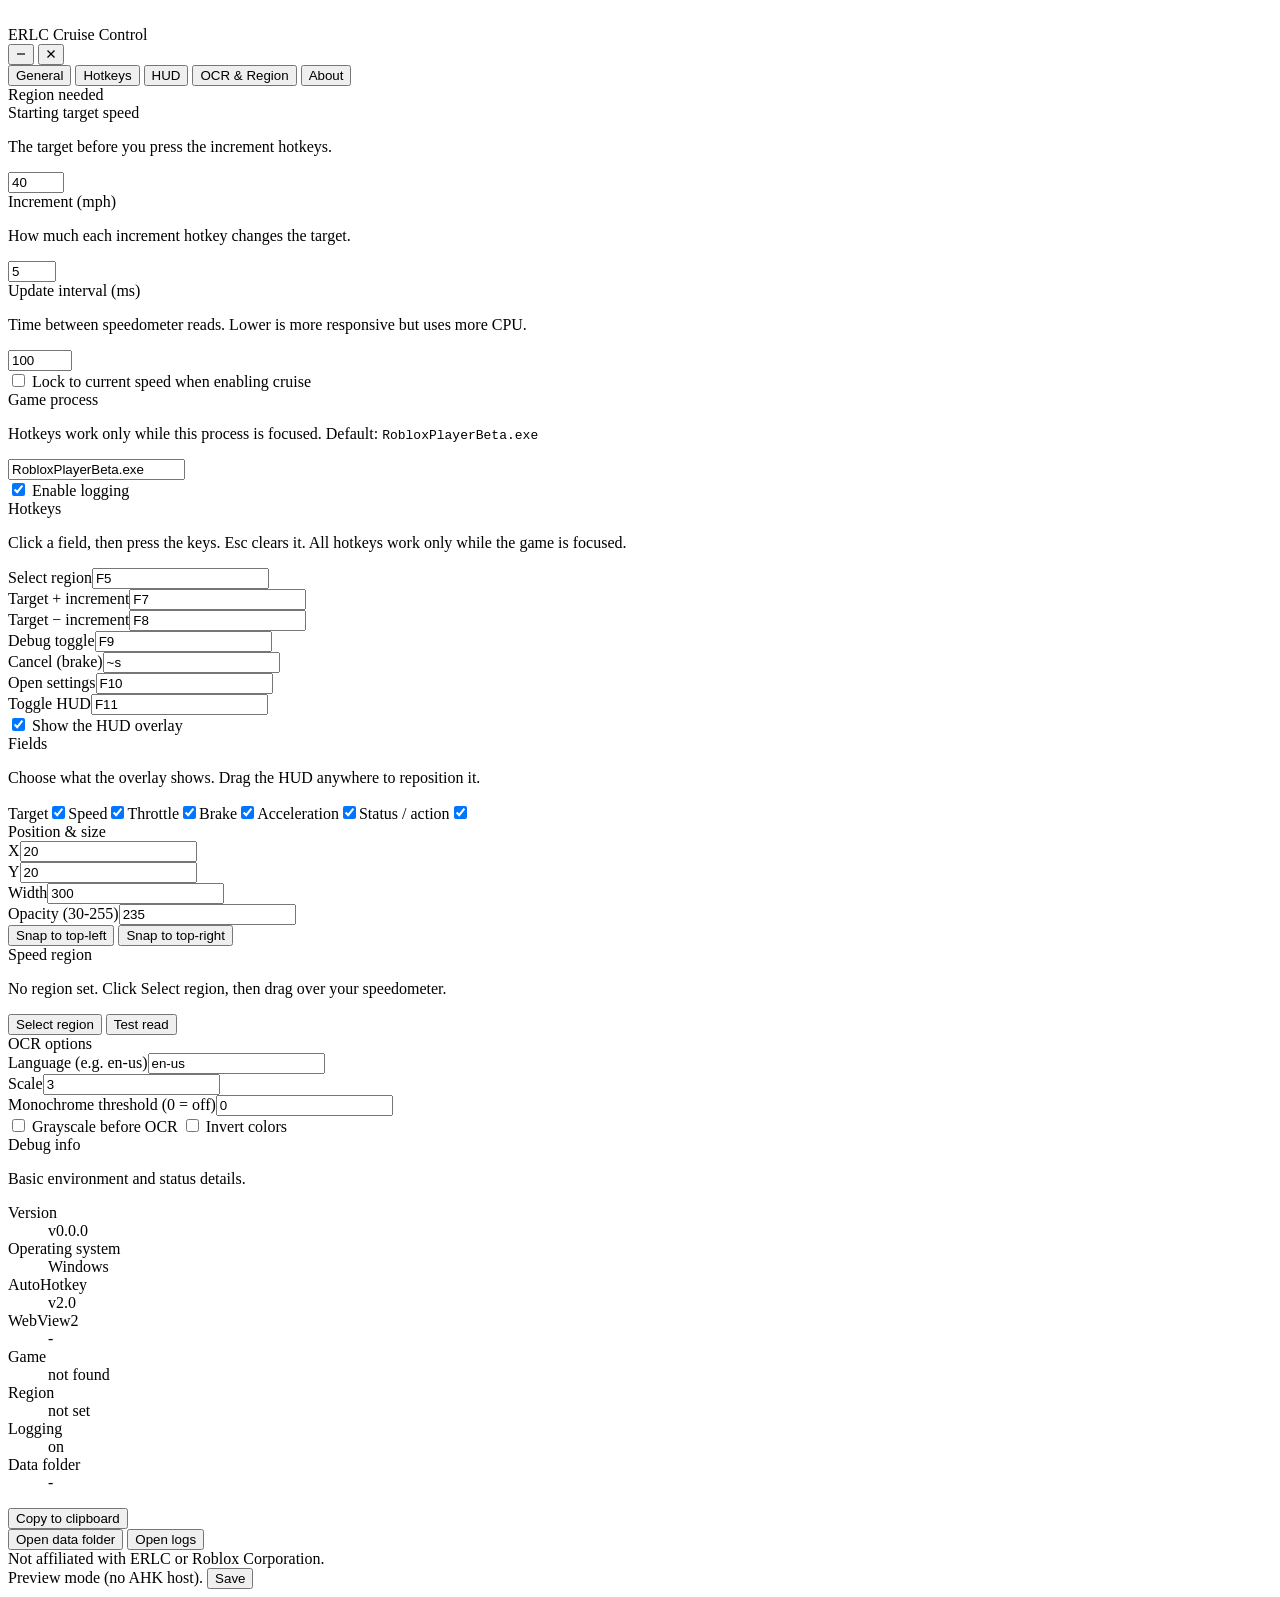
==== ui/index.html @ 9bbf9d8e "Add compact Start and Stop cruise HUD" ====
<!DOCTYPE html>
<html lang="en">
<head>
    <meta charset="UTF-8">
    <meta name="viewport" content="width=device-width, initial-scale=1.0">
    <title>ERLC Cruise Control</title>
    <link rel="icon" type="image/png" href="icon.png">
    <link rel="stylesheet" href="style.css">
</head>
<body>
    <header class="titlebar">
        <div class="titlebar-left">
            <img class="titlebar-icon" src="icon.png" alt="">
            <div class="titlebar-title">ERLC Cruise Control</div>
        </div>
        <div class="titlebar-buttons">
            <button class="tb-btn" id="win-min" title="Minimize" aria-label="Minimize">
                <svg width="10" height="10" viewBox="0 0 10 10"><line x1="1" y1="5" x2="9" y2="5" stroke="currentColor" stroke-width="1.2"/></svg>
            </button>
            <button class="tb-btn tb-close" id="win-close" title="Close" aria-label="Close">
                <svg width="10" height="10" viewBox="0 0 10 10"><line x1="1.5" y1="1.5" x2="8.5" y2="8.5" stroke="currentColor" stroke-width="1.2"/><line x1="8.5" y1="1.5" x2="1.5" y2="8.5" stroke="currentColor" stroke-width="1.2"/></svg>
            </button>
        </div>
    </header>

    <div class="app">
        <aside class="sidebar">
            <nav class="nav" id="nav">
                <button class="nav-item is-active" data-tab="general">General</button>
                <button class="nav-item" data-tab="hotkeys">Hotkeys</button>
                <button class="nav-item" data-tab="hud">HUD</button>
                <button class="nav-item" data-tab="ocr">OCR &amp; Region</button>
                <button class="nav-item" data-tab="about">About</button>
            </nav>
            <div class="sidebar-foot">
                <span class="engine-dot" id="engine-dot"></span>
                <span id="engine-label">Checking...</span>
            </div>
        </aside>

        <main class="main">
            <section class="page is-active" data-page="general">
                <div class="card">
                    <label class="card-title" for="startTarget">Starting target speed</label>
                    <p class="hint">The target before you press the increment hotkeys.</p>
                    <input class="field" id="startTarget" type="number" min="0" max="999">
                </div>
                <div class="card">
                    <label class="card-title" for="increment">Increment (mph)</label>
                    <p class="hint">How much each increment hotkey changes the target.</p>
                    <input class="field" id="increment" type="number" min="1" max="50">
                </div>
                <div class="card">
                    <label class="card-title" for="updateInterval">Update interval (ms)</label>
                    <p class="hint">Time between speedometer reads. Lower is more responsive but uses more CPU.</p>
                    <input class="field" id="updateInterval" type="number" min="30" max="1000">
                </div>
                <div class="card">
                    <label class="switch">
                        <input type="checkbox" id="lockOnToggle">
                        <span class="switch-track"><span class="switch-thumb"></span></span>
                        <span class="switch-label">Lock to current speed when enabling cruise</span>
                    </label>
                </div>
                <div class="card">
                    <label class="card-title" for="gameProcess">Game process</label>
                    <p class="hint">Hotkeys work only while this process is focused. Default: <code>RobloxPlayerBeta.exe</code></p>
                    <input class="field" id="gameProcess" type="text" placeholder="RobloxPlayerBeta.exe">
                </div>
                <div class="card">
                    <label class="switch">
                        <input type="checkbox" id="logging">
                        <span class="switch-track"><span class="switch-thumb"></span></span>
                        <span class="switch-label">Enable logging</span>
                    </label>
                </div>
            </section>

            <section class="page" data-page="hotkeys">
                <div class="card">
                    <label class="card-title">Hotkeys</label>
                    <p class="hint">Click a field, then press the keys. Esc clears it. All hotkeys work only while the game is focused.</p>
                    <div class="hk-grid" id="hk-grid"></div>
                </div>
            </section>

            <section class="page" data-page="hud">
                <div class="card">
                    <label class="switch">
                        <input type="checkbox" id="hudVisible">
                        <span class="switch-track"><span class="switch-thumb"></span></span>
                        <span class="switch-label">Show the HUD overlay</span>
                    </label>
                </div>
                <div class="card">
                    <label class="card-title">Fields</label>
                    <p class="hint">Choose what the overlay shows. Drag the HUD anywhere to reposition it.</p>
                    <div class="grid" id="hud-fields"></div>
                </div>
                <div class="card">
                    <label class="card-title">Position &amp; size</label>
                    <div class="grid" id="hud-grid"></div>
                </div>
                <div class="card">
                    <button class="btn btn-ghost" id="hud-snap-tl">Snap to top-left</button>
                    <button class="btn btn-ghost" id="hud-snap-tr">Snap to top-right</button>
                </div>
            </section>

            <section class="page" data-page="ocr">
                <div class="card">
                    <label class="card-title">Speed region</label>
                    <p class="hint" id="region-summary">No region set.</p>
                    <button class="btn" id="select-region">Select region</button>
                    <button class="btn btn-ghost" id="test-read">Test read</button>
                </div>
                <div class="card">
                    <label class="card-title">OCR options</label>
                    <div class="grid" id="ocr-grid"></div>
                </div>
                <div class="card">
                    <label class="switch">
                        <input type="checkbox" id="ocrGrayscale">
                        <span class="switch-track"><span class="switch-thumb"></span></span>
                        <span class="switch-label">Grayscale before OCR</span>
                    </label>
                    <label class="switch">
                        <input type="checkbox" id="ocrInvert">
                        <span class="switch-track"><span class="switch-thumb"></span></span>
                        <span class="switch-label">Invert colors</span>
                    </label>
                </div>
            </section>

            <section class="page" data-page="about">
                <div class="card">
                    <label class="card-title">Debug info</label>
                    <p class="hint">Basic environment and status details.</p>
                    <dl class="kv" id="about-info"></dl>
                    <button class="btn btn-sm" id="copy-debug">Copy to clipboard</button>
                </div>
                <div class="card">
                    <button class="btn btn-ghost" id="open-folder">Open data folder</button>
                    <button class="btn btn-ghost" id="open-logs">Open logs</button>
                </div>
            </section>
        </main>
    </div>

    <footer class="footer">
        <span class="footer-note">Not affiliated with ERLC or Roblox Corporation.</span>
        <div class="footer-actions">
            <span class="status" id="status">Ready.</span>
            <button class="btn btn-primary" id="save">Save</button>
        </div>
    </footer>

    <script src="app.js"></script>
</body>
</html>
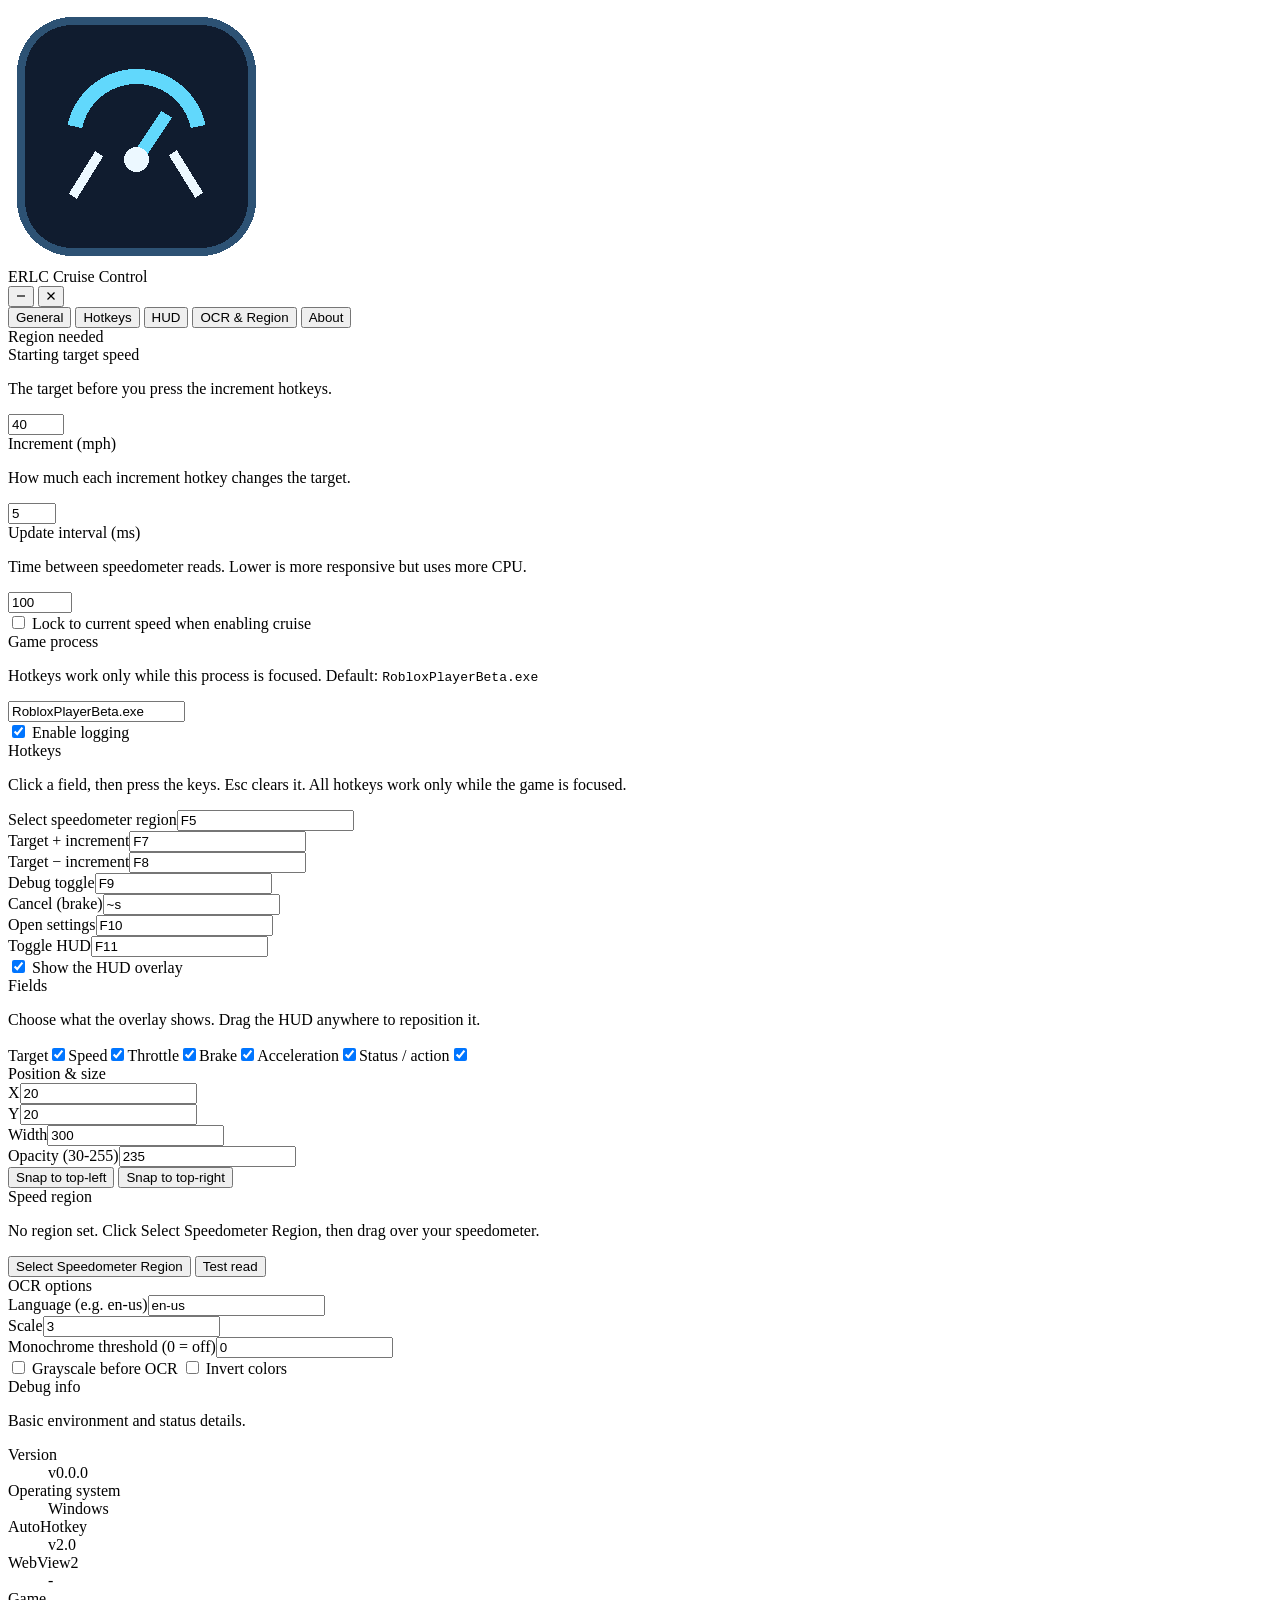
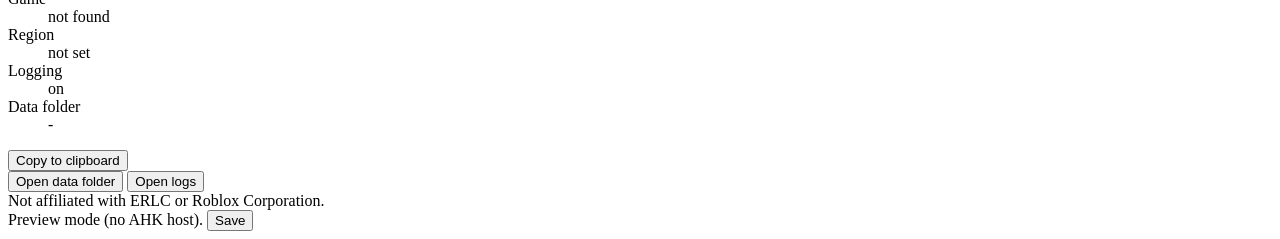
==== commit c8b8129c: "Add independent speed and lane assist modes" ====
--- a/ui/index.html
+++ b/ui/index.html
@@ -111,7 +111,7 @@
                 <div class="card">
                     <label class="card-title">Speed region</label>
                     <p class="hint" id="region-summary">No region set.</p>
-                    <button class="btn" id="select-region">Select region</button>
+                    <button class="btn" id="select-region">Select Speedometer Region</button>
                     <button class="btn btn-ghost" id="test-read">Test read</button>
                 </div>
                 <div class="card">
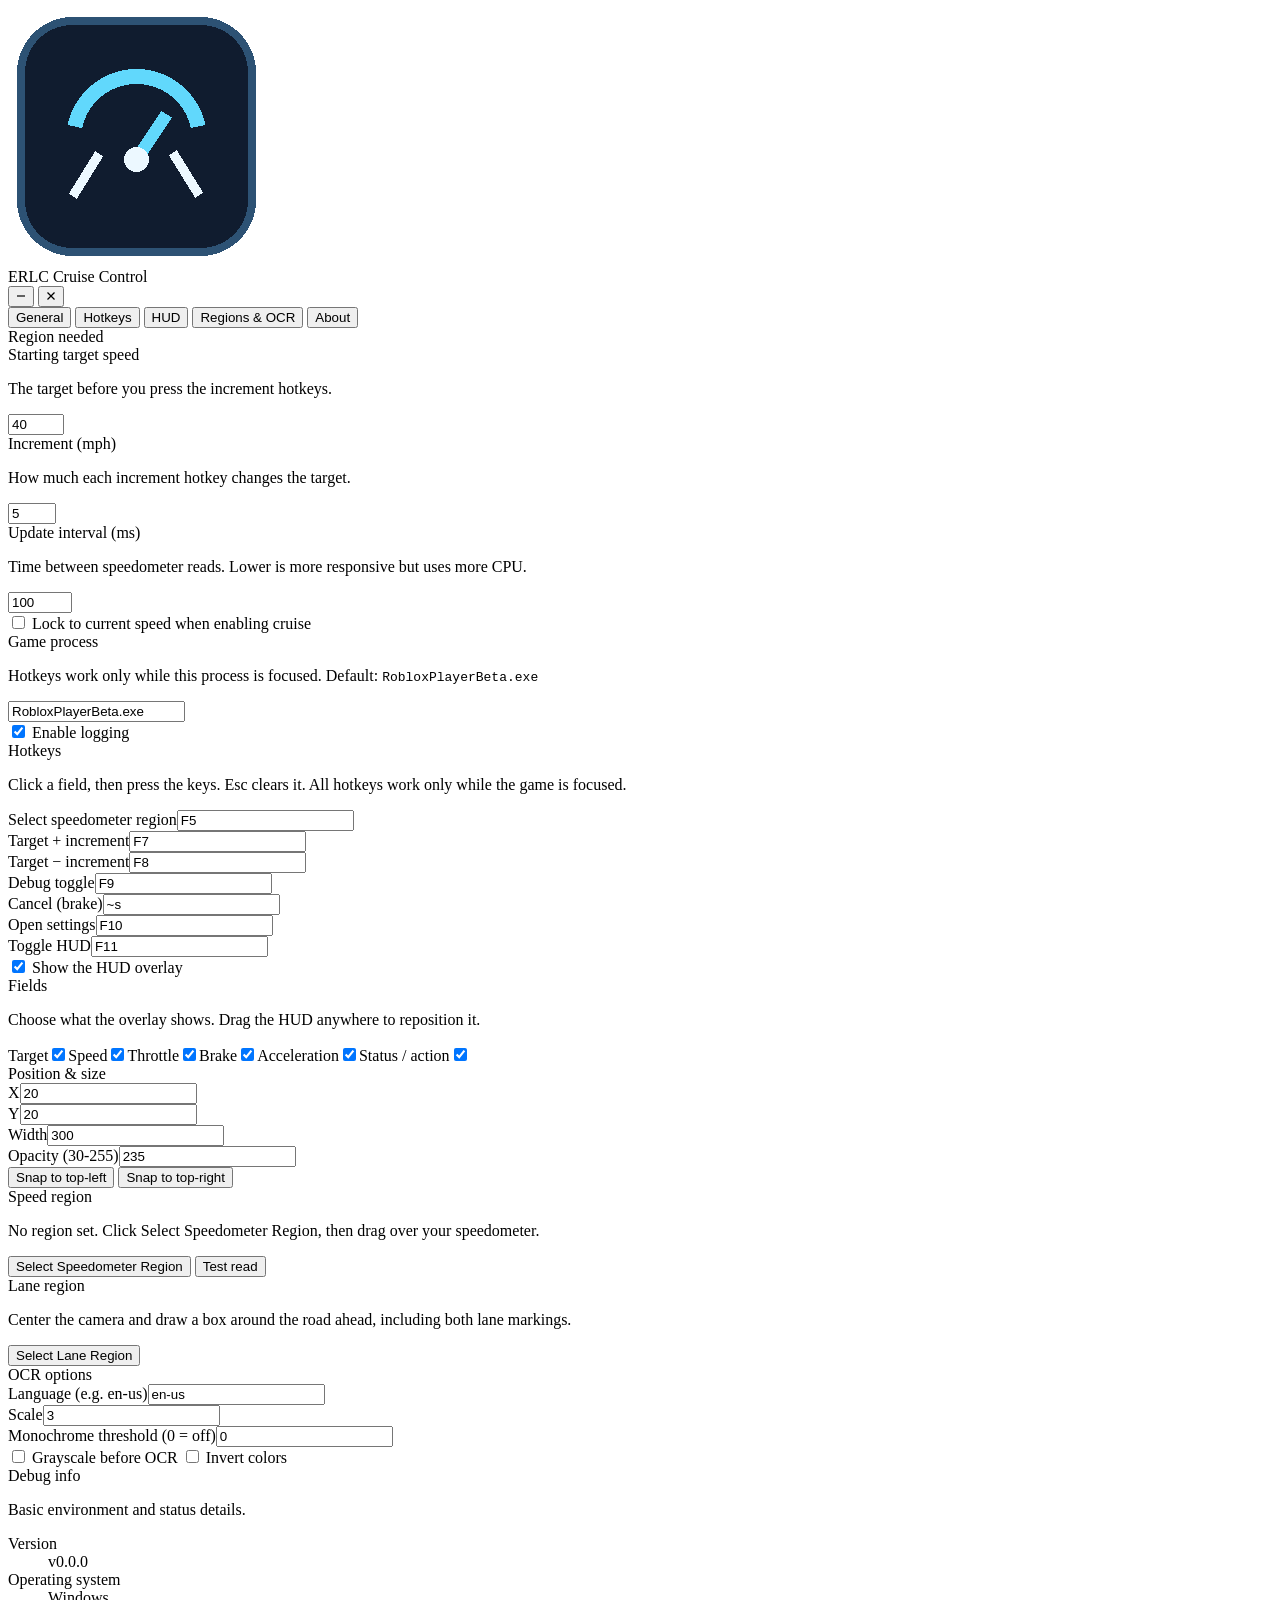
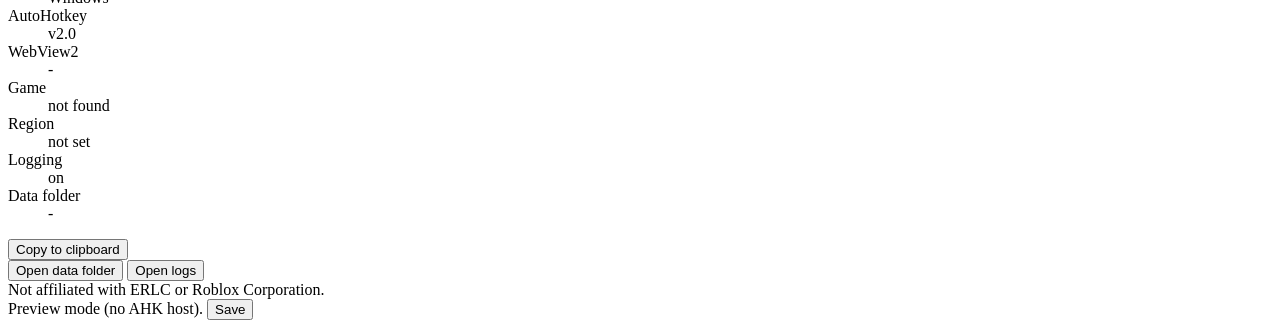
==== commit c31eb063: "Add a separate lane region selector" ====
--- a/ui/index.html
+++ b/ui/index.html
@@ -29,7 +29,7 @@
                 <button class="nav-item is-active" data-tab="general">General</button>
                 <button class="nav-item" data-tab="hotkeys">Hotkeys</button>
                 <button class="nav-item" data-tab="hud">HUD</button>
-                <button class="nav-item" data-tab="ocr">OCR &amp; Region</button>
+                <button class="nav-item" data-tab="ocr">Regions &amp; OCR</button>
                 <button class="nav-item" data-tab="about">About</button>
             </nav>
             <div class="sidebar-foot">
@@ -115,6 +115,11 @@
                     <button class="btn btn-ghost" id="test-read">Test read</button>
                 </div>
                 <div class="card">
+                    <label class="card-title">Lane region</label>
+                    <p class="hint" id="lane-region-summary">No lane region set.</p>
+                    <button class="btn" id="select-lane-region">Select Lane Region</button>
+                </div>
+                <div class="card">
                     <label class="card-title">OCR options</label>
                     <div class="grid" id="ocr-grid"></div>
                 </div>
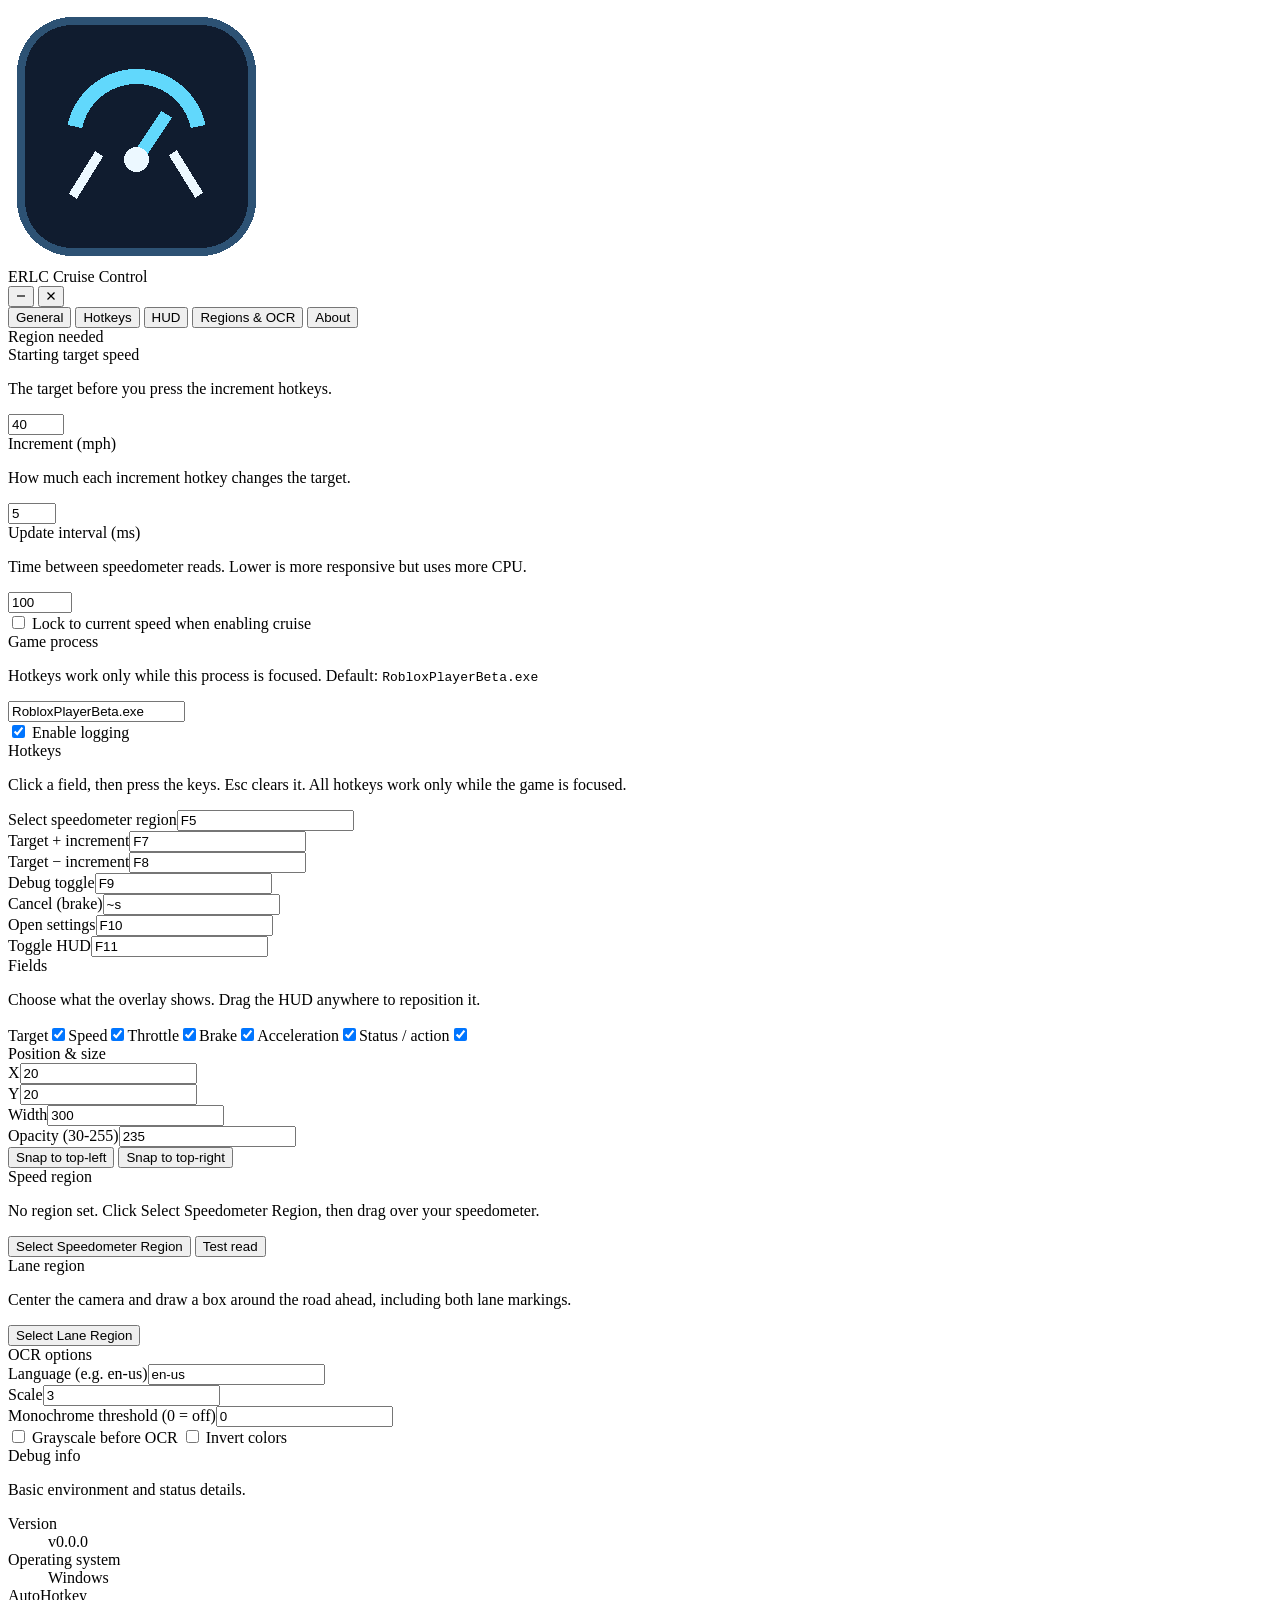
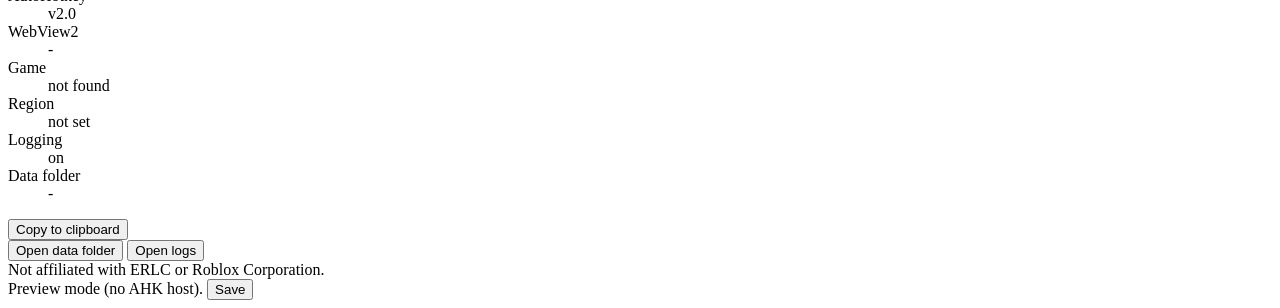
==== commit afe10c73: "Restore the HUD on settings save and keep it on-screen" ====
--- a/ui/index.html
+++ b/ui/index.html
@@ -86,11 +86,6 @@
 
             <section class="page" data-page="hud">
                 <div class="card">
-                    <label class="switch">
-                        <input type="checkbox" id="hudVisible">
-                        <span class="switch-track"><span class="switch-thumb"></span></span>
-                        <span class="switch-label">Show the HUD overlay</span>
-                    </label>
                 </div>
                 <div class="card">
                     <label class="card-title">Fields</label>
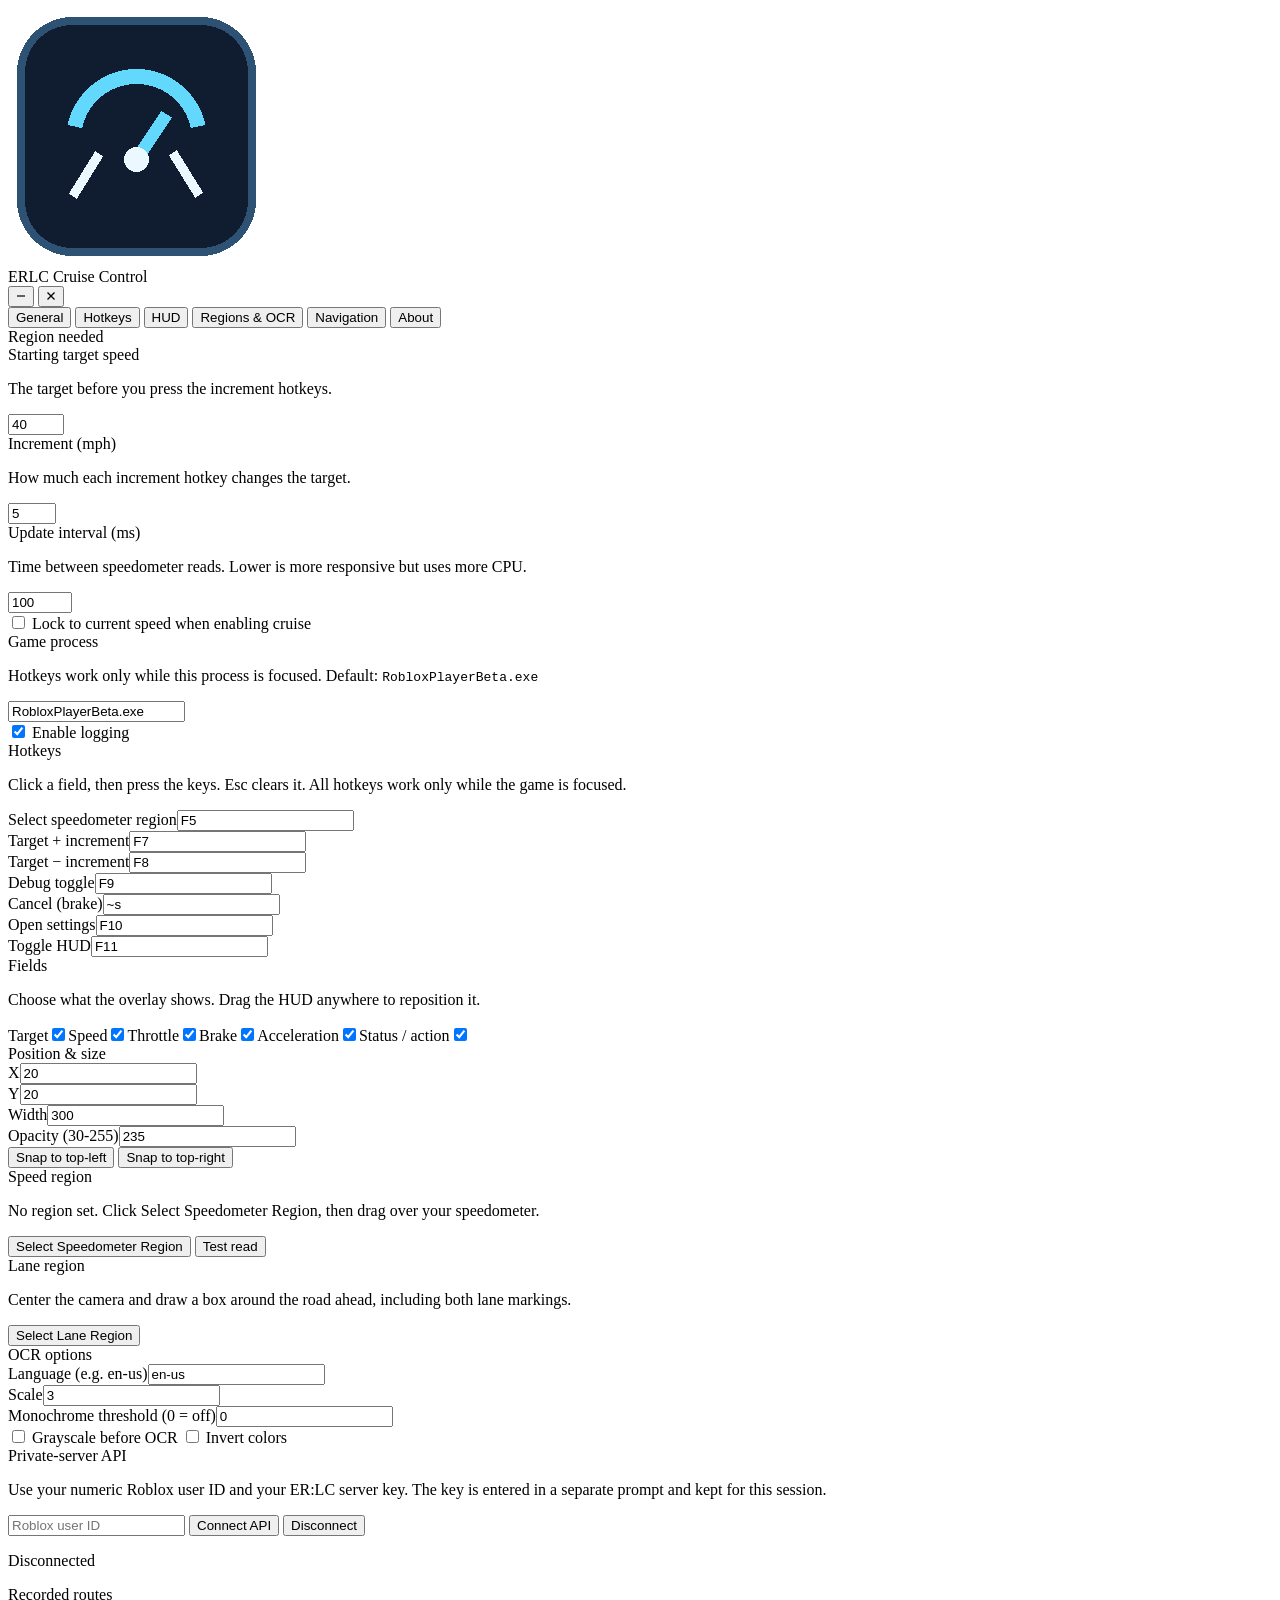
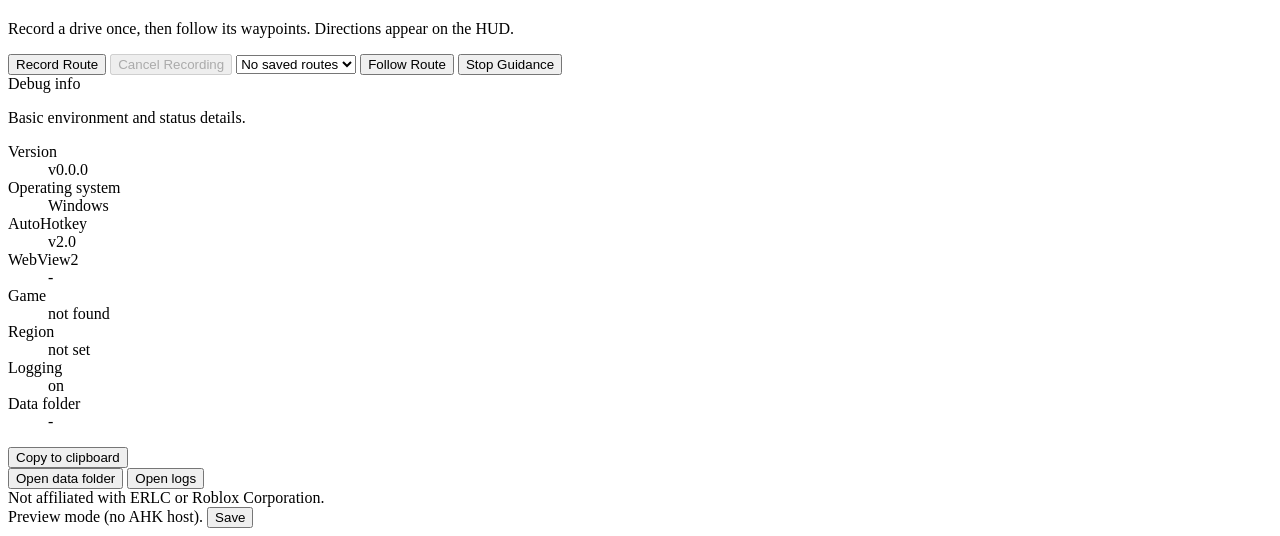
==== commit ab42cd92: "Add direct ERLC API navigation and recorded routes" ====
--- a/ui/index.html
+++ b/ui/index.html
@@ -30,6 +30,7 @@
                 <button class="nav-item" data-tab="hotkeys">Hotkeys</button>
                 <button class="nav-item" data-tab="hud">HUD</button>
                 <button class="nav-item" data-tab="ocr">Regions &amp; OCR</button>
+                <button class="nav-item" data-tab="navigation">Navigation</button>
                 <button class="nav-item" data-tab="about">About</button>
             </nav>
             <div class="sidebar-foot">
@@ -132,6 +133,26 @@
                 </div>
             </section>
 
+            <section class="page" data-page="navigation">
+                <div class="card">
+                    <label class="card-title" for="navigation-player">Private-server API</label>
+                    <p class="hint">Use your numeric Roblox user ID and your ER:LC server key. The key is entered in a separate prompt and kept for this session.</p>
+                    <input class="field" id="navigation-player" inputmode="numeric" maxlength="20" placeholder="Roblox user ID">
+                    <button class="btn" id="navigation-connect">Connect API</button>
+                    <button class="btn btn-ghost" id="navigation-disconnect">Disconnect</button>
+                    <p class="hint" id="navigation-status">Disconnected</p>
+                </div>
+                <div class="card">
+                    <label class="card-title" for="navigation-routes">Recorded routes</label>
+                    <p class="hint">Record a drive once, then follow its waypoints. Directions appear on the HUD.</p>
+                    <button class="btn" id="navigation-record">Record Route</button>
+                    <button class="btn btn-ghost" id="navigation-cancel" disabled>Cancel Recording</button>
+                    <select class="field" id="navigation-routes"><option value="">No saved routes</option></select>
+                    <button class="btn" id="navigation-follow">Follow Route</button>
+                    <button class="btn btn-ghost" id="navigation-stop">Stop Guidance</button>
+                </div>
+            </section>
+
             <section class="page" data-page="about">
                 <div class="card">
                     <label class="card-title">Debug info</label>
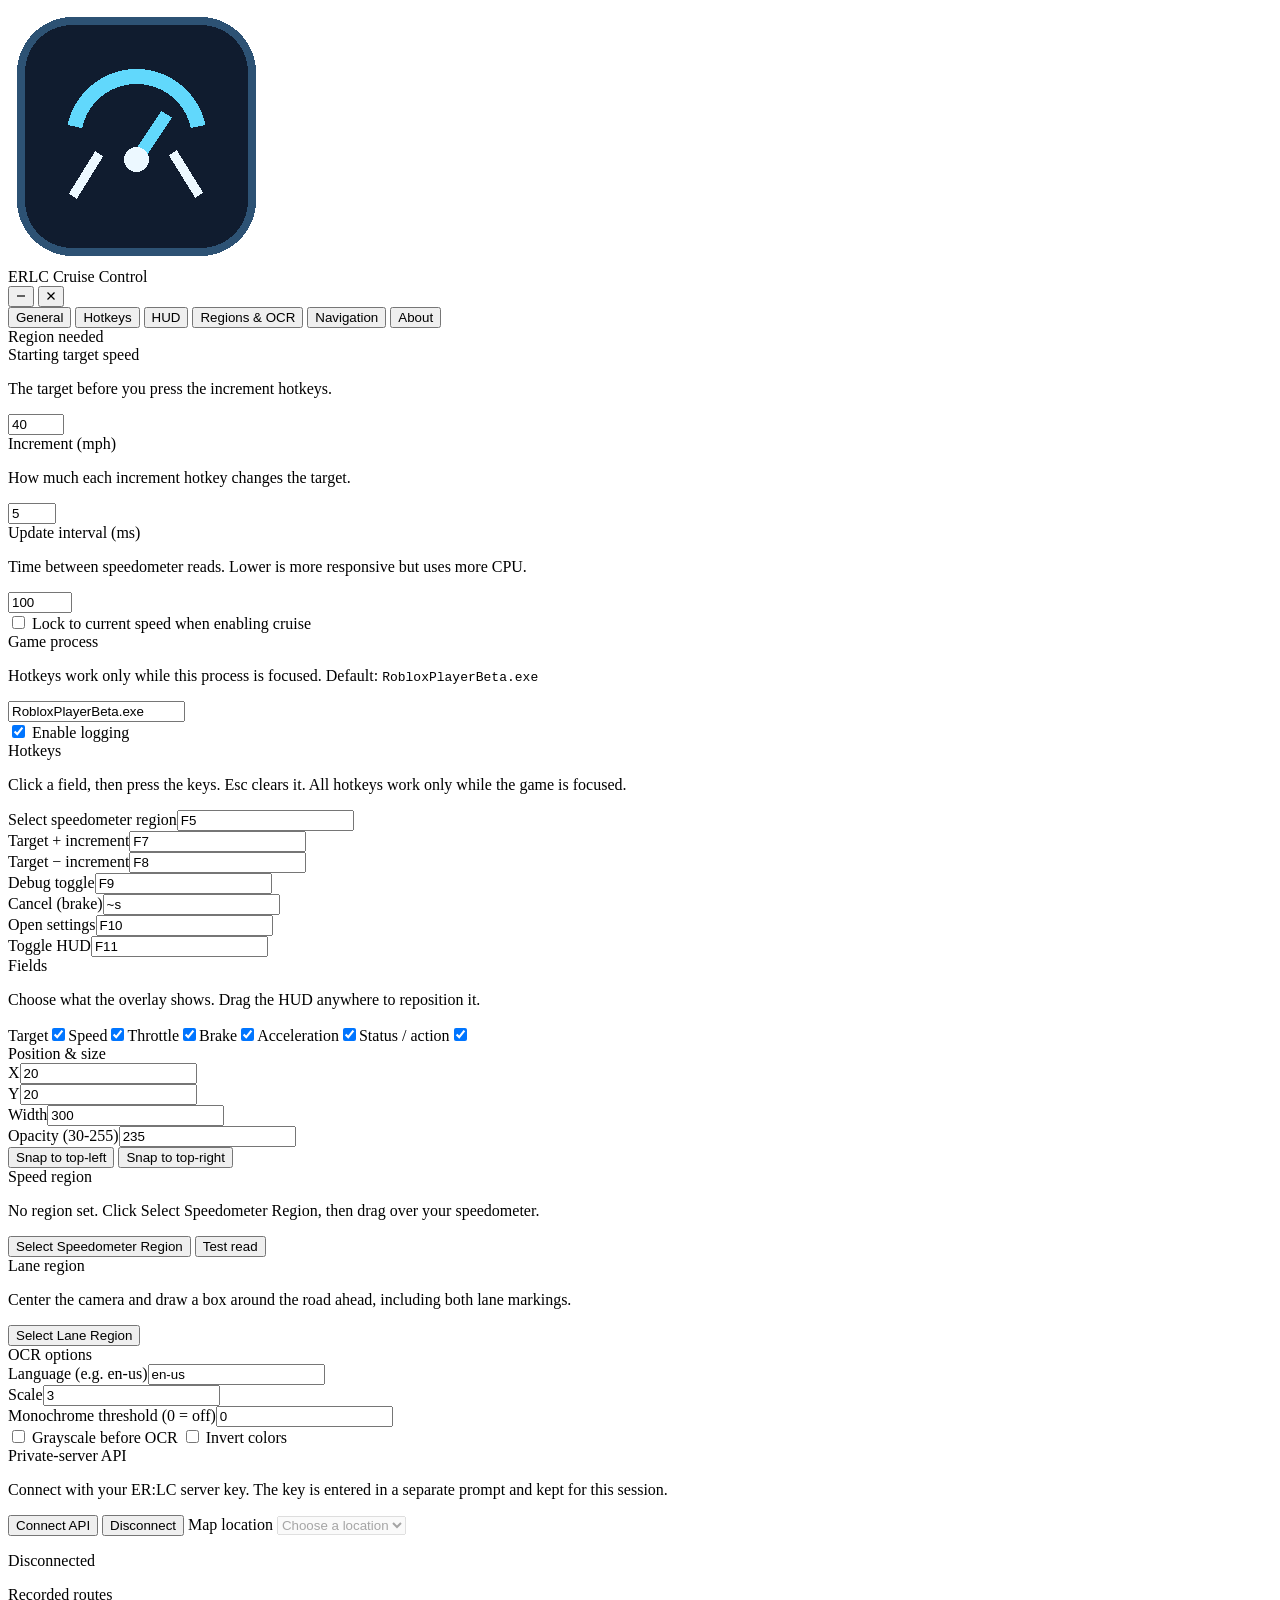
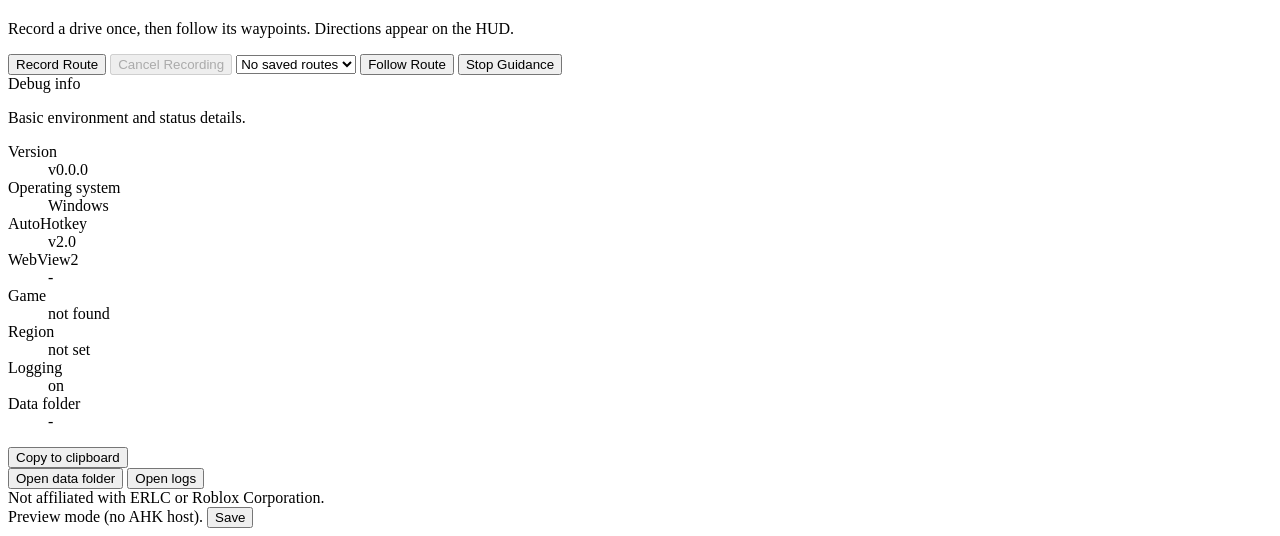
==== commit 5b3e4595: "Connect navigation with the ERLC server key only" ====
--- a/ui/index.html
+++ b/ui/index.html
@@ -135,11 +135,12 @@
 
             <section class="page" data-page="navigation">
                 <div class="card">
-                    <label class="card-title" for="navigation-player">Private-server API</label>
-                    <p class="hint">Use your numeric Roblox user ID and your ER:LC server key. The key is entered in a separate prompt and kept for this session.</p>
-                    <input class="field" id="navigation-player" inputmode="numeric" maxlength="20" placeholder="Roblox user ID">
+                    <label class="card-title" >Private-server API</label>
+                    <p class="hint">Connect with your ER:LC server key. The key is entered in a separate prompt and kept for this session.</p>
                     <button class="btn" id="navigation-connect">Connect API</button>
                     <button class="btn btn-ghost" id="navigation-disconnect">Disconnect</button>
+                    <label for="navigation-player">Map location</label>
+                    <select class="field" id="navigation-player" disabled><option value="">Choose a location</option></select>
                     <p class="hint" id="navigation-status">Disconnected</p>
                 </div>
                 <div class="card">
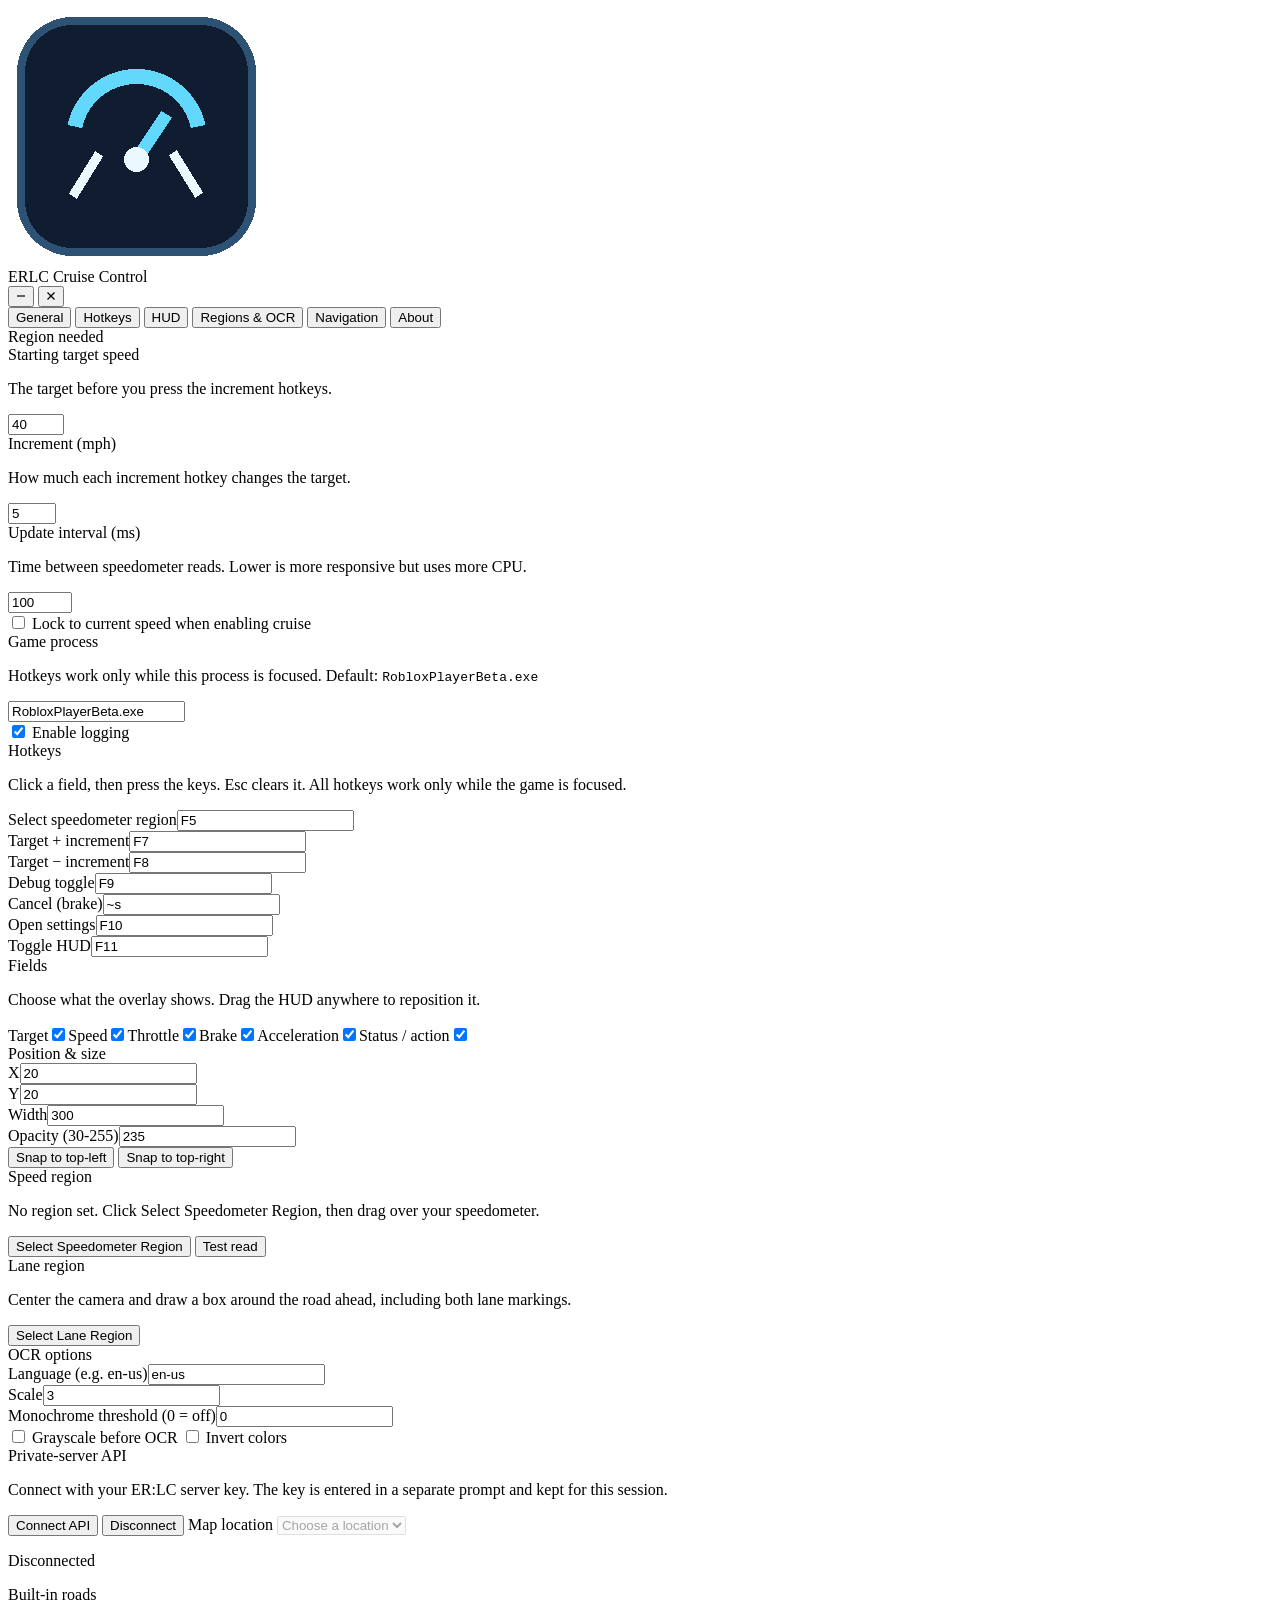
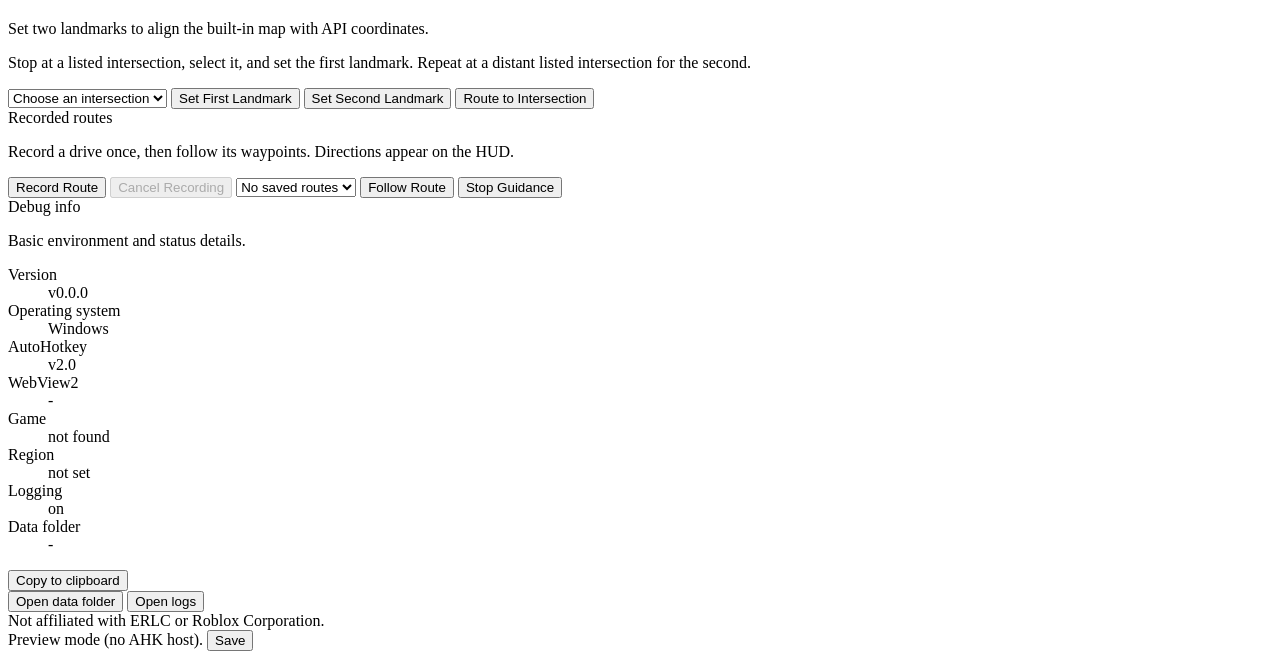
==== commit e7be4d10: "Add an internal ERLC road network for route guidance" ====
--- a/ui/index.html
+++ b/ui/index.html
@@ -144,6 +144,15 @@
                     <p class="hint" id="navigation-status">Disconnected</p>
                 </div>
                 <div class="card">
+                    <label class="card-title" for="navigation-destination">Built-in roads</label>
+                    <p class="hint" id="navigation-calibration">Set two landmarks to align the built-in map with API coordinates.</p>
+                    <p class="hint">Stop at a listed intersection, select it, and set the first landmark. Repeat at a distant listed intersection for the second.</p>
+                    <select class="field" id="navigation-destination"><option value="">Choose an intersection</option></select>
+                    <button class="btn" id="navigation-anchor-first">Set First Landmark</button>
+                    <button class="btn" id="navigation-anchor-second">Set Second Landmark</button>
+                    <button class="btn" id="navigation-plan">Route to Intersection</button>
+                </div>
+                <div class="card">
                     <label class="card-title" for="navigation-routes">Recorded routes</label>
                     <p class="hint">Record a drive once, then follow its waypoints. Directions appear on the HUD.</p>
                     <button class="btn" id="navigation-record">Record Route</button>
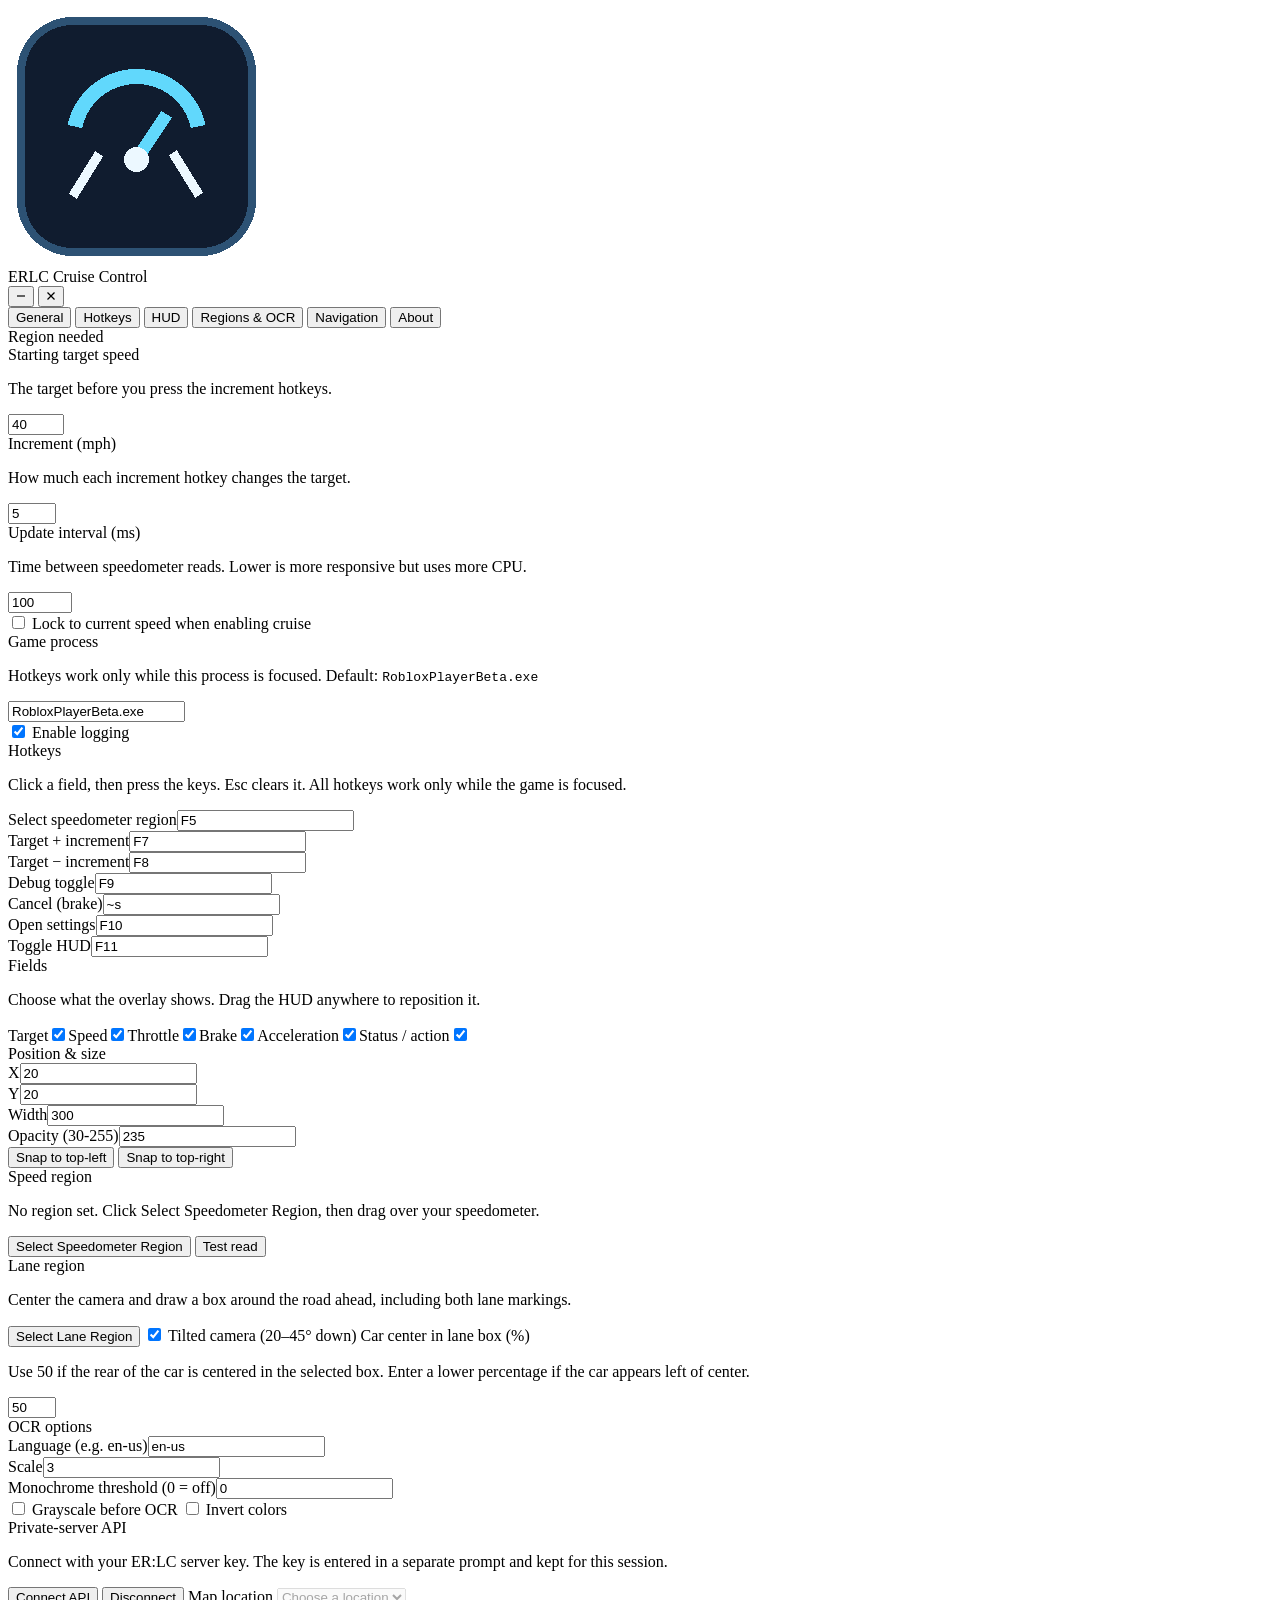
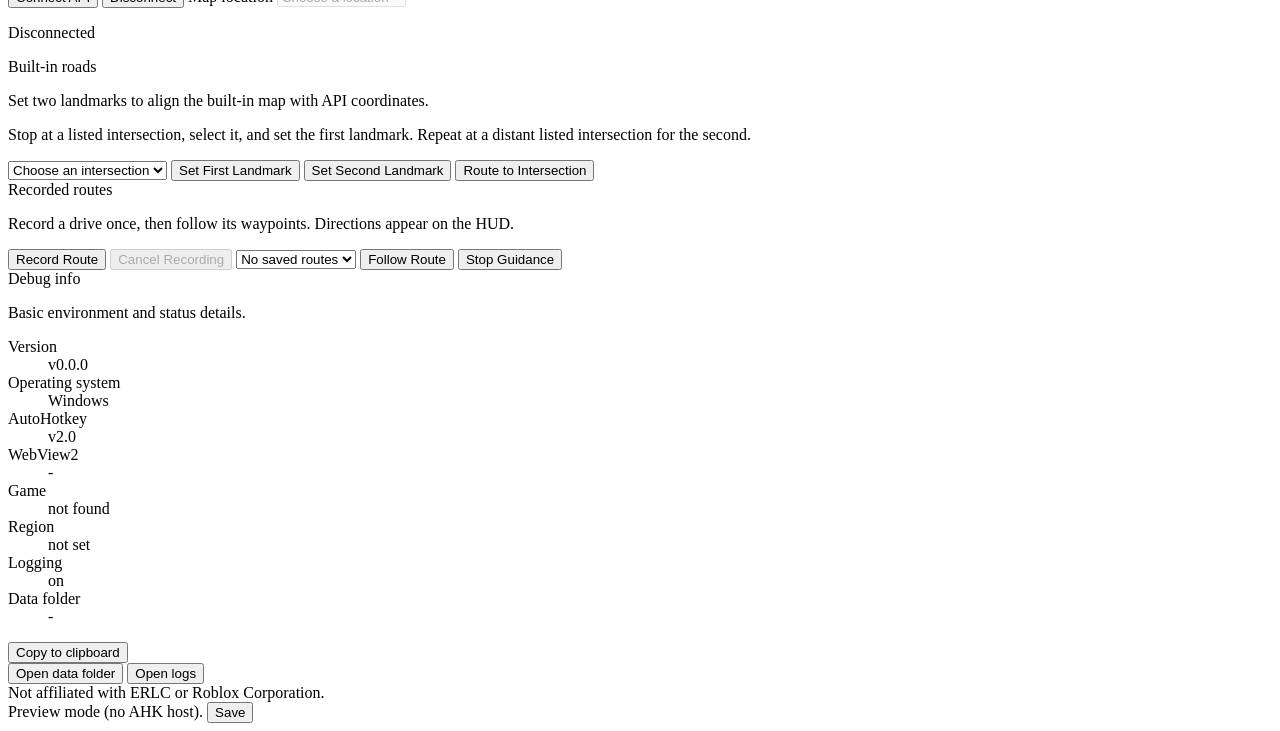
==== commit e8293c1e: "Adapt lane scanning to tilted chase cameras" ====
--- a/ui/index.html
+++ b/ui/index.html
@@ -114,6 +114,14 @@
                     <label class="card-title">Lane region</label>
                     <p class="hint" id="lane-region-summary">No lane region set.</p>
                     <button class="btn" id="select-lane-region">Select Lane Region</button>
+                    <label class="switch">
+                        <input type="checkbox" id="lane-tilted-camera" checked>
+                        <span class="switch-track"><span class="switch-thumb"></span></span>
+                        <span class="switch-label">Tilted camera (20–45° down)</span>
+                    </label>
+                    <label class="card-title" for="lane-camera-center">Car center in lane box (%)</label>
+                    <p class="hint">Use 50 if the rear of the car is centered in the selected box. Enter a lower percentage if the car appears left of center.</p>
+                    <input class="field" id="lane-camera-center" type="number" min="20" max="80" value="50">
                 </div>
                 <div class="card">
                     <label class="card-title">OCR options</label>
